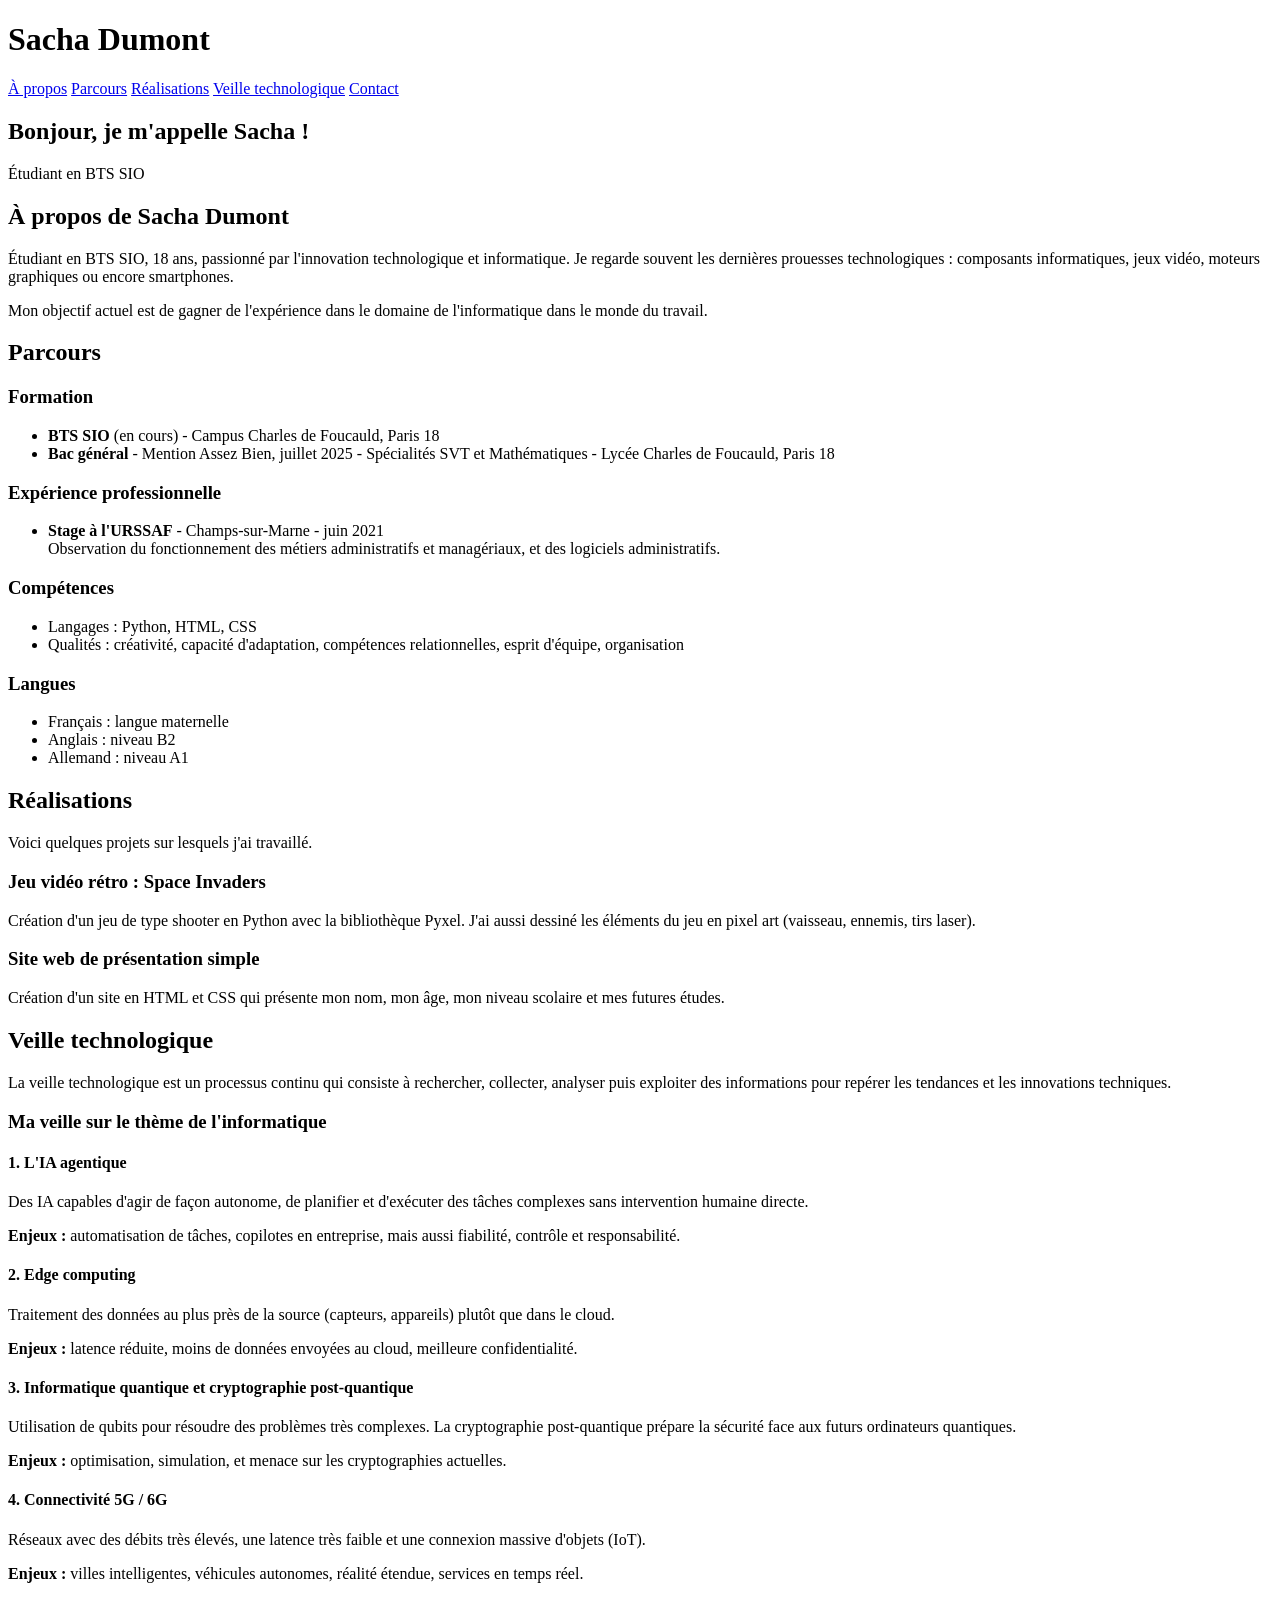
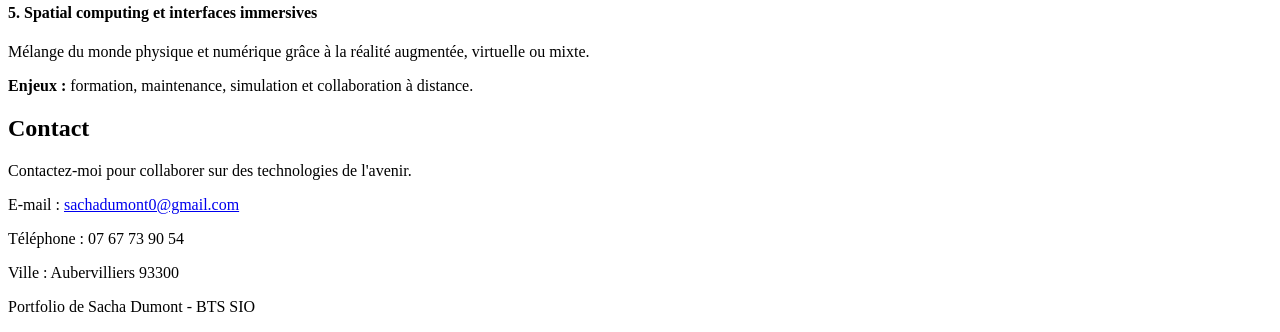
==== index.html @ 365c9a52 "Rename index.php to index.html" ====
<!DOCTYPE html>
<html lang="fr">
<head>
  <meta charset="UTF-8">
  <meta name="viewport" content="width=device-width, initial-scale=1">
  <title>Portfolio de Sacha Dumont</title>
  <link rel="stylesheet" href="style.css">
</head>
<body>

  <!-- Menu de navigation -->
  <header>
    <h1>Sacha Dumont</h1>
    <nav>
      <a href="#apropos">À propos</a>
      <a href="#parcours">Parcours</a>
      <a href="#realisations">Réalisations</a>
      <a href="#veille">Veille technologique</a>
      <a href="#contact">Contact</a>
    </nav>
  </header>

  <!-- Accueil -->
  <section id="accueil">
    <h2>Bonjour, je m'appelle Sacha !</h2>
    <p>Étudiant en BTS SIO</p>
  </section>

  <!-- À propos -->
  <section id="apropos">
    <h2>À propos de Sacha Dumont</h2>
    <p>Étudiant en BTS SIO, 18 ans, passionné par l'innovation technologique et informatique. Je regarde souvent les dernières prouesses technologiques : composants informatiques, jeux vidéo, moteurs graphiques ou encore smartphones.</p>
    <p>Mon objectif actuel est de gagner de l'expérience dans le domaine de l'informatique dans le monde du travail.</p>
  </section>

  <!-- Parcours -->
  <section id="parcours">
    <h2>Parcours</h2>

    <h3>Formation</h3>
    <ul>
      <li><strong>BTS SIO</strong> (en cours) - Campus Charles de Foucauld, Paris 18</li>
      <li><strong>Bac général</strong> - Mention Assez Bien, juillet 2025 - Spécialités SVT et Mathématiques - Lycée Charles de Foucauld, Paris 18</li>
    </ul>

    <h3>Expérience professionnelle</h3>
    <ul>
      <li><strong>Stage à l'URSSAF</strong> - Champs-sur-Marne - juin 2021<br>
      Observation du fonctionnement des métiers administratifs et managériaux, et des logiciels administratifs.</li>
    </ul>

    <h3>Compétences</h3>
    <ul>
      <li>Langages : Python, HTML, CSS</li>
      <li>Qualités : créativité, capacité d'adaptation, compétences relationnelles, esprit d'équipe, organisation</li>
    </ul>

    <h3>Langues</h3>
    <ul>
      <li>Français : langue maternelle</li>
      <li>Anglais : niveau B2</li>
      <li>Allemand : niveau A1</li>
    </ul>
  </section>

  <!-- Réalisations -->
  <section id="realisations">
    <h2>Réalisations</h2>
    <p>Voici quelques projets sur lesquels j'ai travaillé.</p>

    <div class="projet">
      <h3>Jeu vidéo rétro : Space Invaders</h3>
      <p>Création d'un jeu de type shooter en Python avec la bibliothèque Pyxel. J'ai aussi dessiné les éléments du jeu en pixel art (vaisseau, ennemis, tirs laser).</p>
    </div>

    <div class="projet">
      <h3>Site web de présentation simple</h3>
      <p>Création d'un site en HTML et CSS qui présente mon nom, mon âge, mon niveau scolaire et mes futures études.</p>
    </div>
  </section>

  <!-- Veille technologique -->
  <section id="veille">
    <h2>Veille technologique</h2>
    <p>La veille technologique est un processus continu qui consiste à rechercher, collecter, analyser puis exploiter des informations pour repérer les tendances et les innovations techniques.</p>

    <h3>Ma veille sur le thème de l'informatique</h3>

    <div class="projet">
      <h4>1. L'IA agentique</h4>
      <p>Des IA capables d'agir de façon autonome, de planifier et d'exécuter des tâches complexes sans intervention humaine directe.</p>
      <p><strong>Enjeux :</strong> automatisation de tâches, copilotes en entreprise, mais aussi fiabilité, contrôle et responsabilité.</p>
    </div>

    <div class="projet">
      <h4>2. Edge computing</h4>
      <p>Traitement des données au plus près de la source (capteurs, appareils) plutôt que dans le cloud.</p>
      <p><strong>Enjeux :</strong> latence réduite, moins de données envoyées au cloud, meilleure confidentialité.</p>
    </div>

    <div class="projet">
      <h4>3. Informatique quantique et cryptographie post-quantique</h4>
      <p>Utilisation de qubits pour résoudre des problèmes très complexes. La cryptographie post-quantique prépare la sécurité face aux futurs ordinateurs quantiques.</p>
      <p><strong>Enjeux :</strong> optimisation, simulation, et menace sur les cryptographies actuelles.</p>
    </div>

    <div class="projet">
      <h4>4. Connectivité 5G / 6G</h4>
      <p>Réseaux avec des débits très élevés, une latence très faible et une connexion massive d'objets (IoT).</p>
      <p><strong>Enjeux :</strong> villes intelligentes, véhicules autonomes, réalité étendue, services en temps réel.</p>
    </div>

    <div class="projet">
      <h4>5. Spatial computing et interfaces immersives</h4>
      <p>Mélange du monde physique et numérique grâce à la réalité augmentée, virtuelle ou mixte.</p>
      <p><strong>Enjeux :</strong> formation, maintenance, simulation et collaboration à distance.</p>
    </div>
  </section>

  <!-- Contact -->
  <section id="contact">
    <h2>Contact</h2>
    <p>Contactez-moi pour collaborer sur des technologies de l'avenir.</p>
    <p>E-mail : <a href="mailto:sachadumont0@gmail.com">sachadumont0@gmail.com</a></p>
    <p>Téléphone : 07 67 73 90 54</p>
    <p>Ville : Aubervilliers 93300</p>
  </section>

  <footer>
    <p>Portfolio de Sacha Dumont - BTS SIO</p>
  </footer>

</body>
</html>
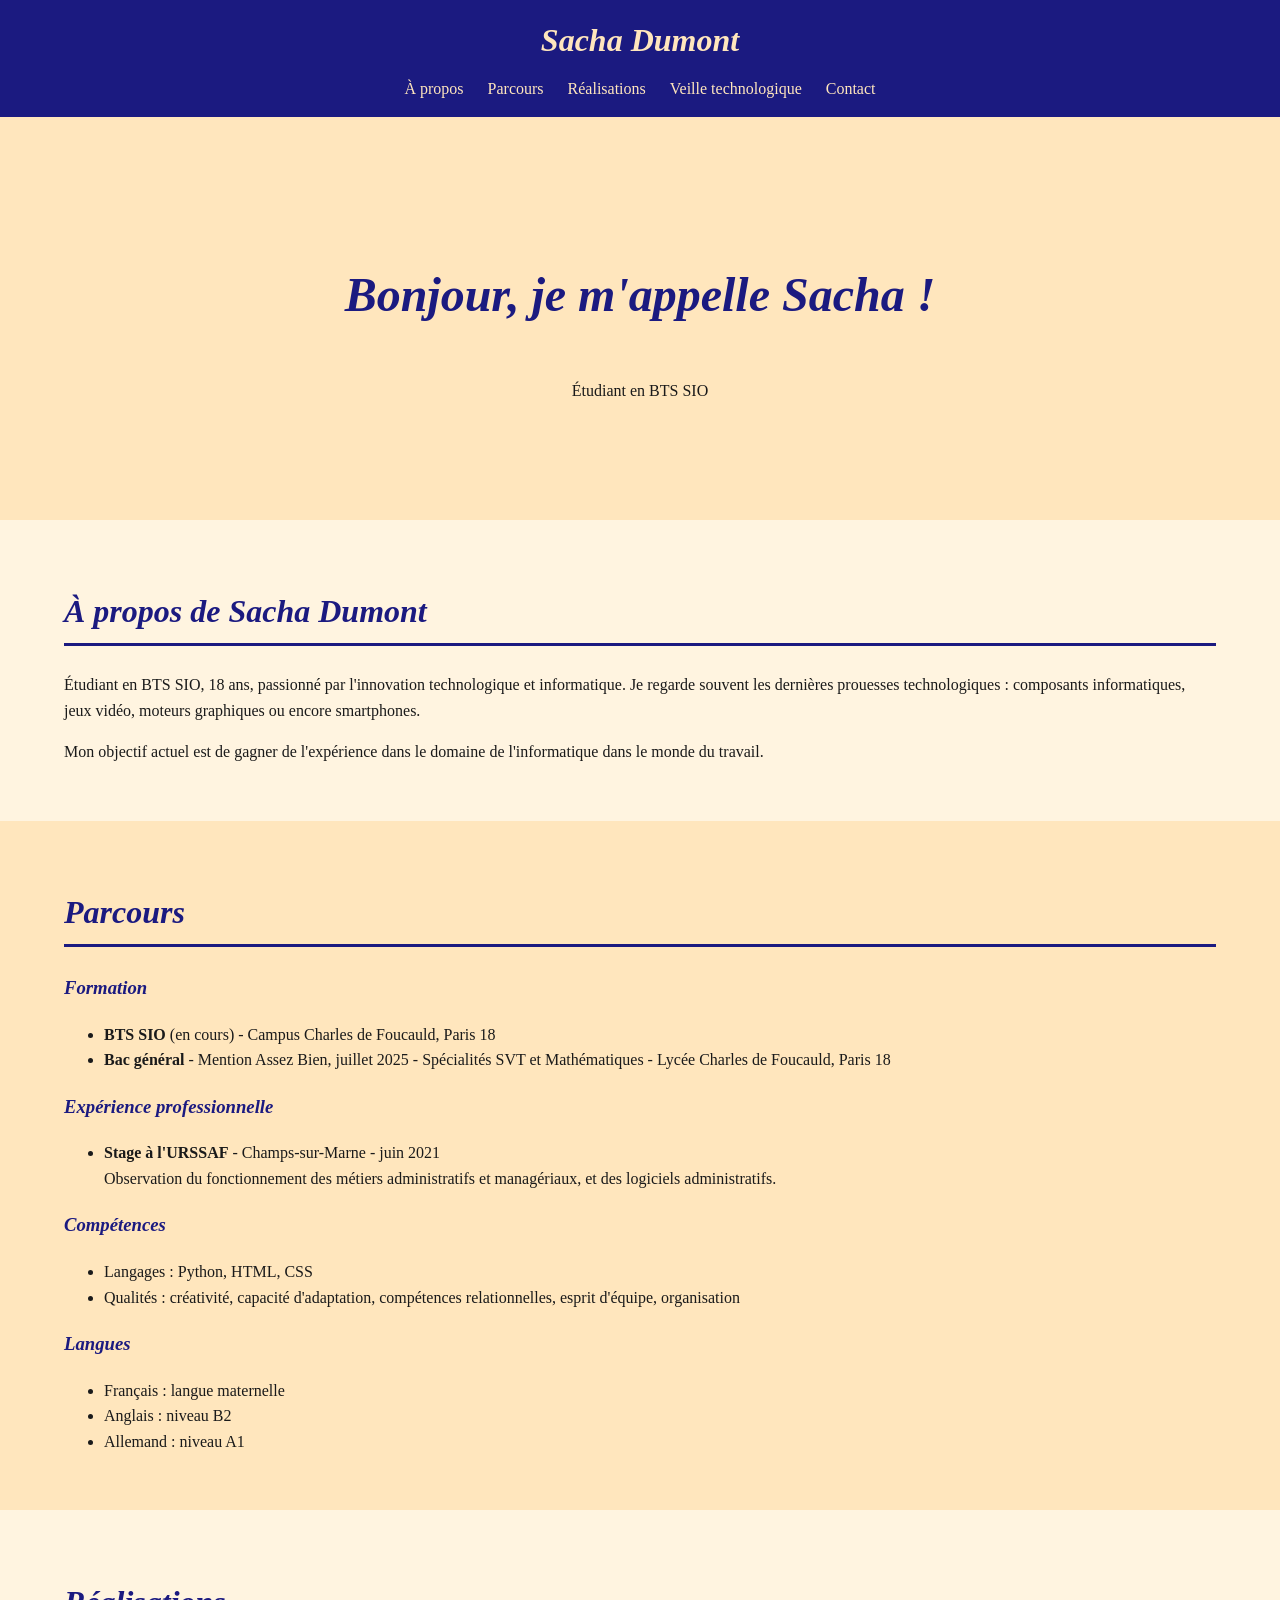
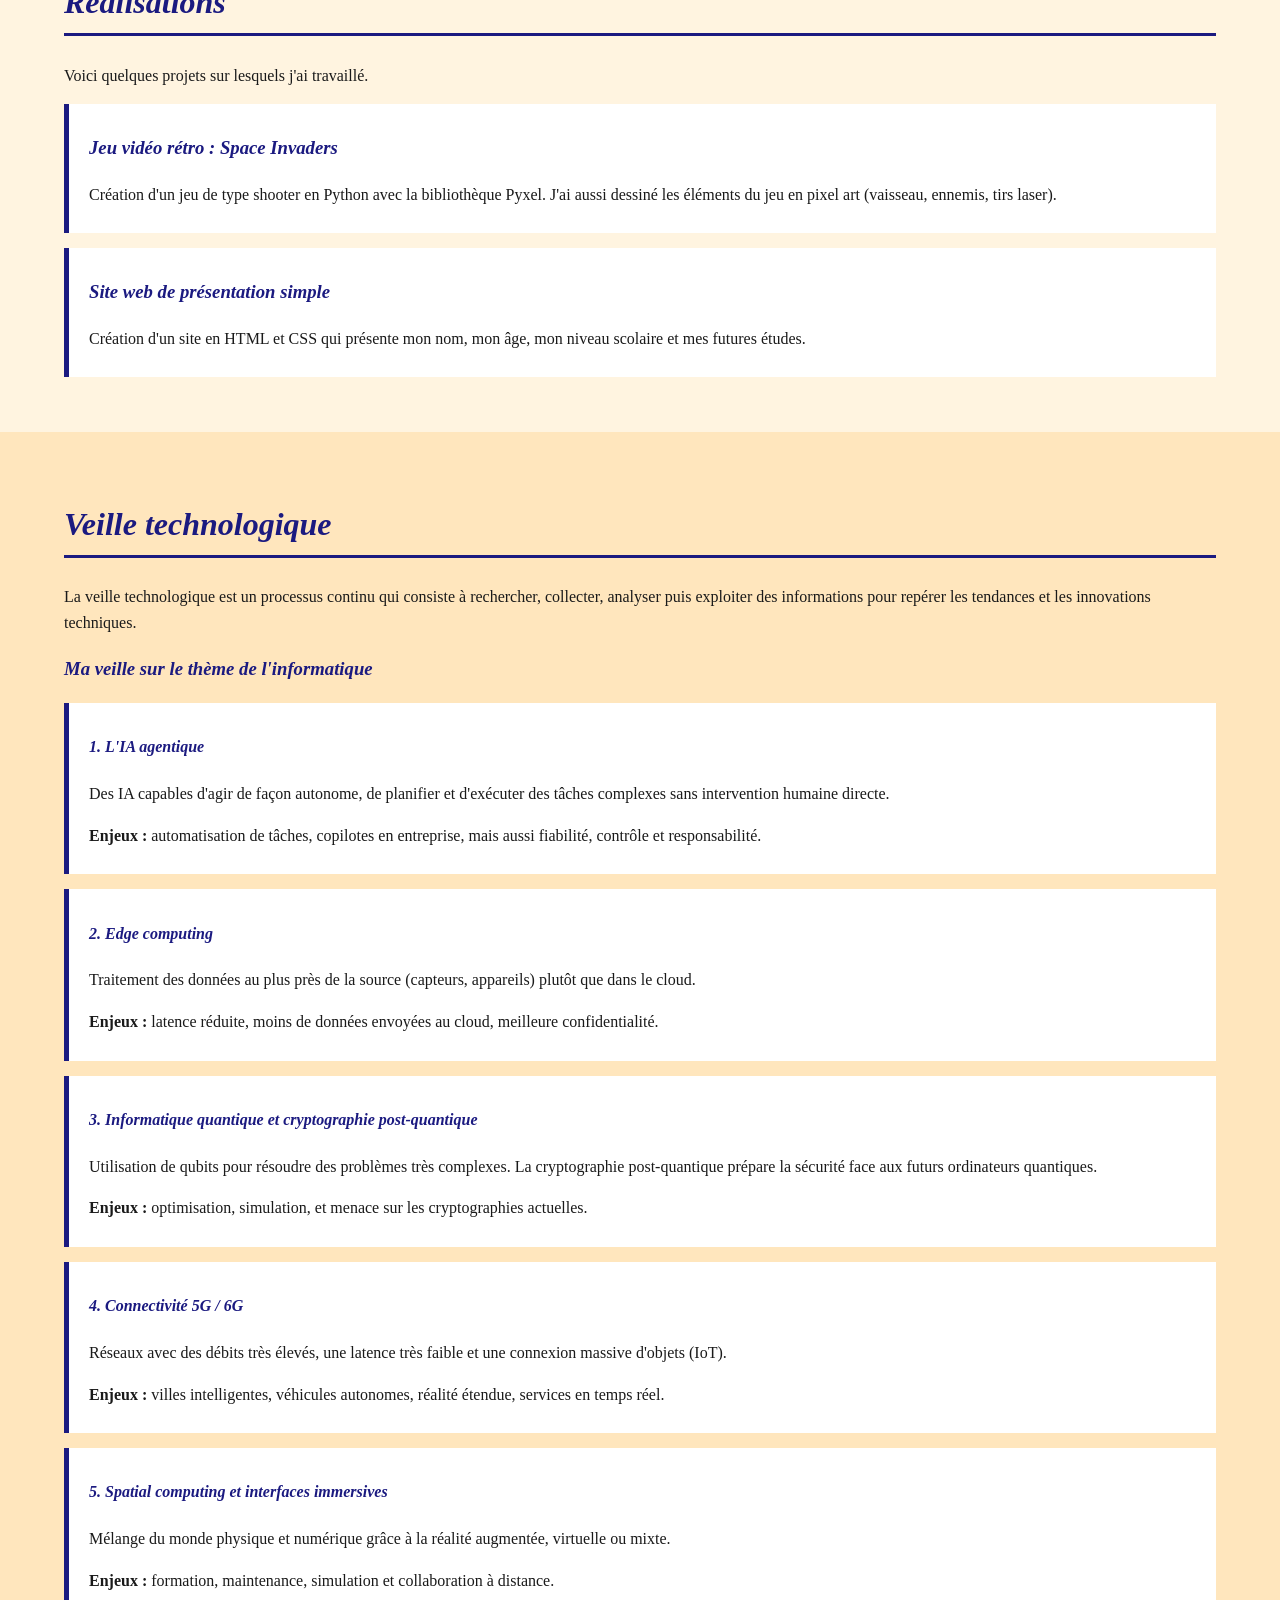
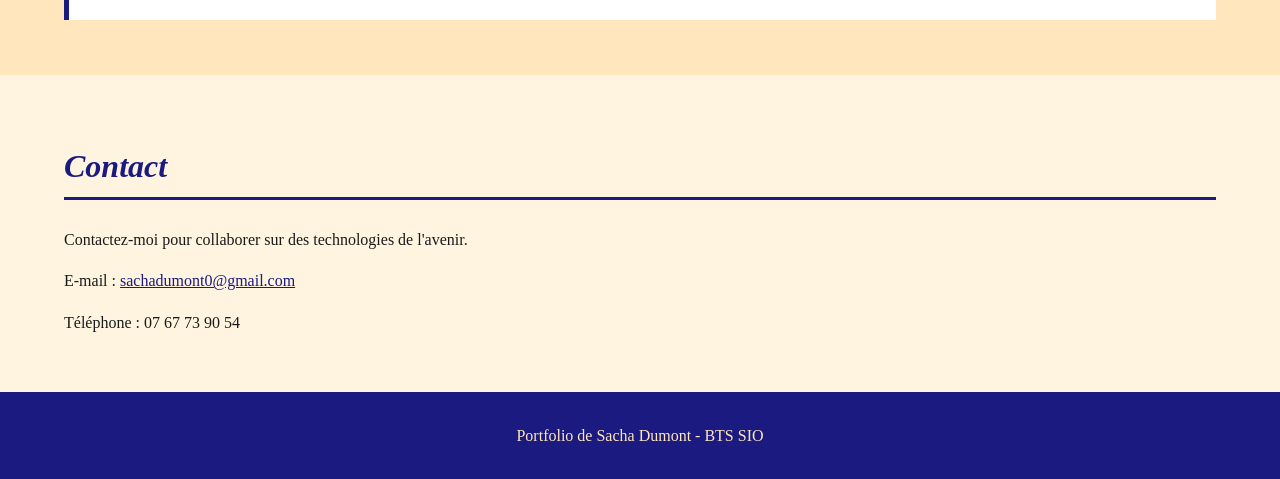
==== commit d8c23aaa: "Remove city information from contact section" ====
--- a/index.html
+++ b/index.html
@@ -123,7 +123,6 @@
     <p>Contactez-moi pour collaborer sur des technologies de l'avenir.</p>
     <p>E-mail : <a href="mailto:sachadumont0@gmail.com">sachadumont0@gmail.com</a></p>
     <p>Téléphone : 07 67 73 90 54</p>
-    <p>Ville : Aubervilliers 93300</p>
   </section>
 
   <footer>
--- a/style.css
+++ b/style.css
@@ -0,0 +1,92 @@
+/* ===== COULEURS (reprises du portfolio Canva) ===== */
+:root {
+  --bleu-marine: #1b1a80;   /* bleu des titres et du logo */
+  --creme: #ffe6bd;         /* fond crème de la page d'accueil */
+  --creme-clair: #fff4e0;   /* fond des sections en alternance */
+  --noir: #1a1a1a;          /* texte */
+}
+
+/* ===== STYLE GÉNÉRAL ===== */
+body {
+  font-family: Georgia, "Times New Roman", serif;
+  margin: 0;
+  background-color: var(--creme);
+  color: var(--noir);
+  line-height: 1.6;
+}
+
+/* ===== EN-TÊTE ET MENU (pleine largeur) ===== */
+header {
+  background-color: var(--bleu-marine);
+  color: var(--creme);
+  padding: 15px 5%;
+  text-align: center;
+}
+
+header h1 {
+  margin: 0 0 10px 0;
+  font-style: italic;
+}
+
+nav a {
+  color: var(--creme);
+  margin: 0 10px;
+  text-decoration: none;
+}
+
+nav a:hover {
+  text-decoration: underline;
+}
+
+/* ===== SECTIONS (pleine largeur) ===== */
+section {
+  padding: 40px 5%;
+  background-color: var(--creme);
+}
+
+/* une section sur deux avec un fond plus clair */
+section:nth-of-type(even) {
+  background-color: var(--creme-clair);
+}
+
+h2, h3, h4 {
+  color: var(--bleu-marine);
+  font-style: italic;
+}
+
+h2 {
+  font-size: 2em;
+  border-bottom: 3px solid var(--bleu-marine);
+  padding-bottom: 5px;
+}
+
+a {
+  color: var(--bleu-marine);
+}
+
+/* page d'accueil : grand titre centré comme sur Canva */
+#accueil {
+  text-align: center;
+  padding: 100px 5%;
+}
+
+#accueil h2 {
+  font-size: 3em;
+  border-bottom: none;
+}
+
+/* ===== ENCADRÉS (projets et veille) ===== */
+.projet {
+  border-left: 5px solid var(--bleu-marine);
+  background-color: white;
+  padding: 10px 20px;
+  margin-bottom: 15px;
+}
+
+/* ===== PIED DE PAGE ===== */
+footer {
+  background-color: var(--bleu-marine);
+  color: var(--creme);
+  text-align: center;
+  padding: 15px 5%;
+}
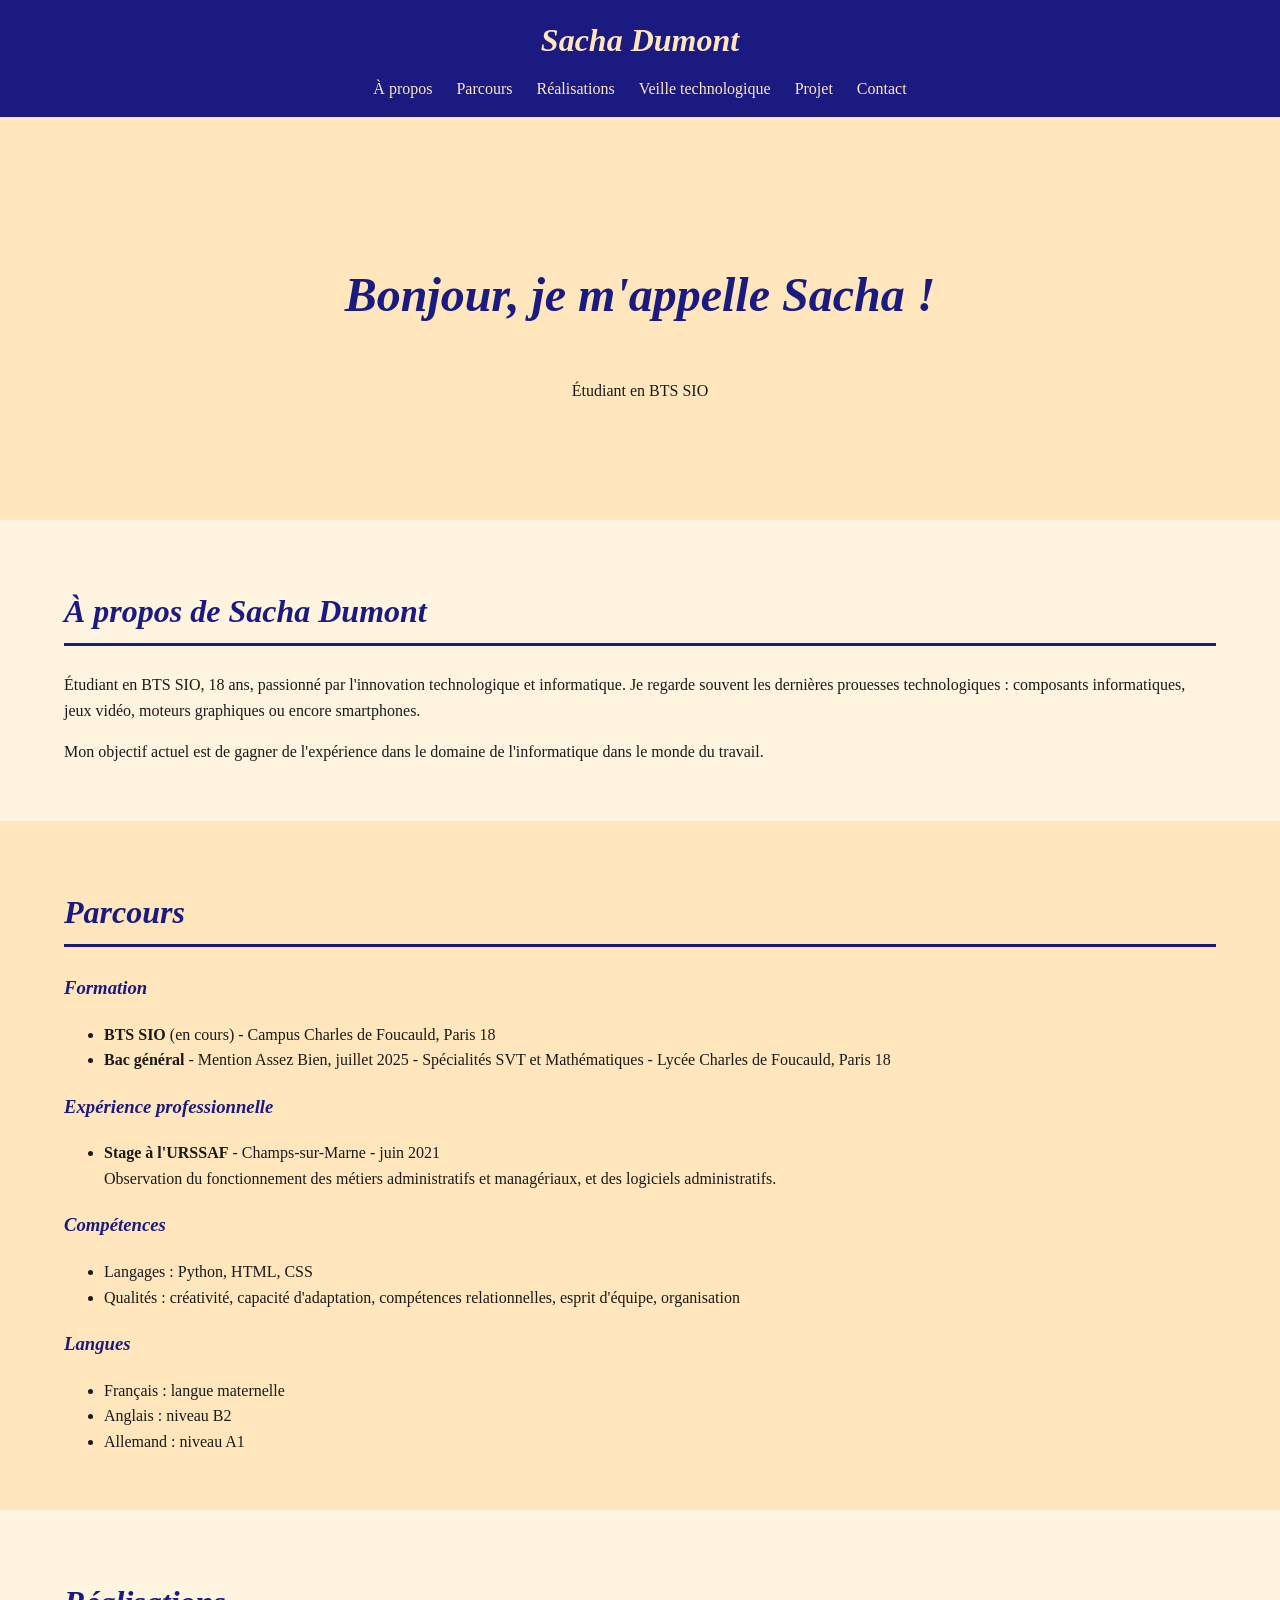
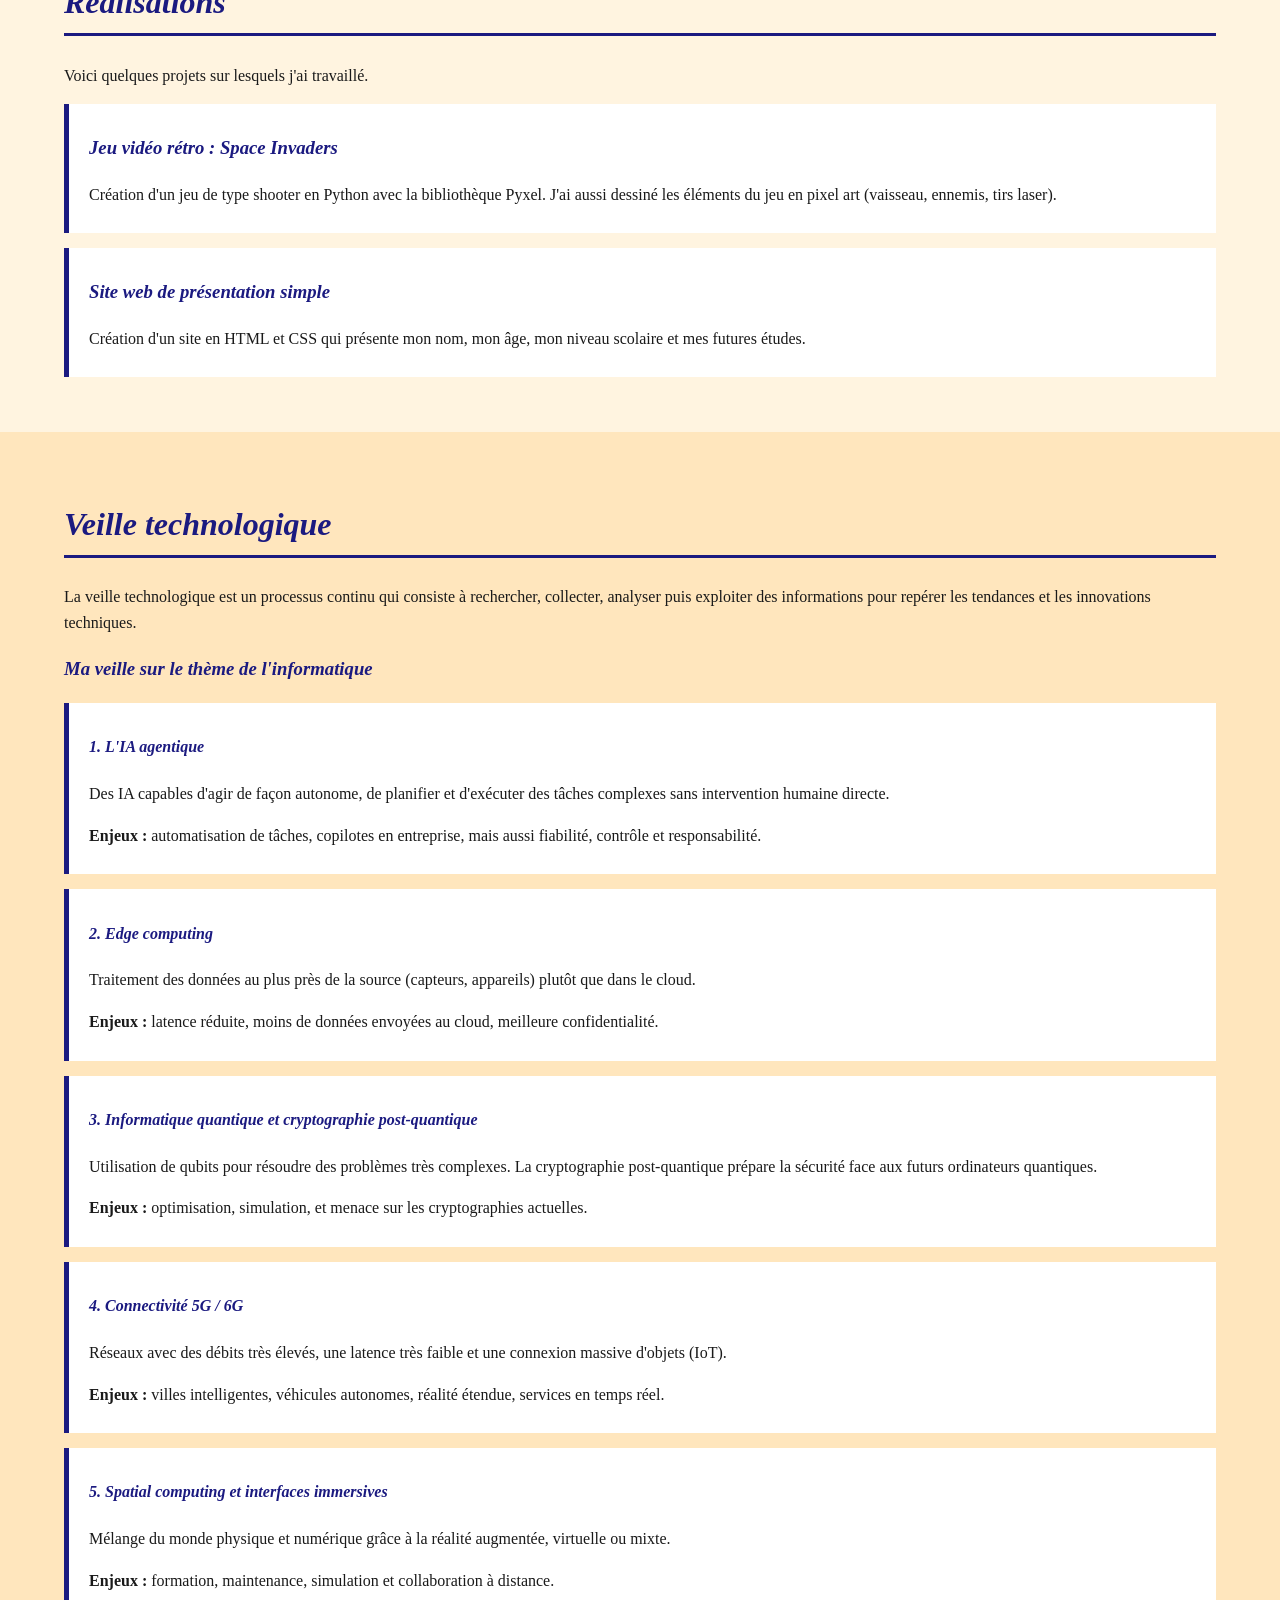
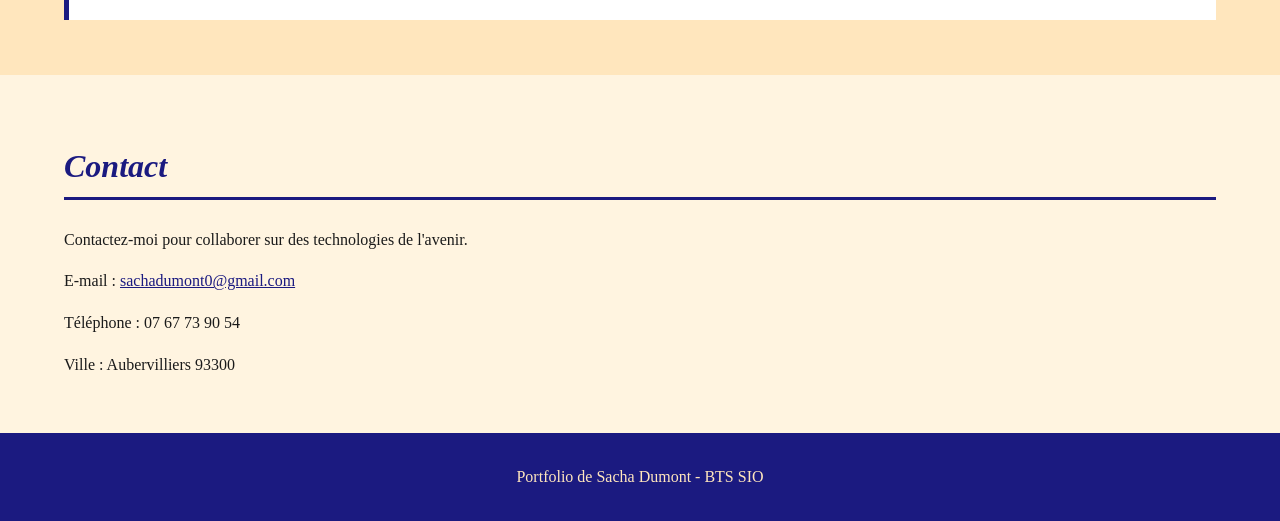
==== commit f6d7bd03: "Add 'Projet' link and city info to contact section Added a link to 'Projet' and included city inform" ====
--- a/index.html
+++ b/index.html
@@ -16,6 +16,7 @@
       <a href="#parcours">Parcours</a>
       <a href="#realisations">Réalisations</a>
       <a href="#veille">Veille technologique</a>
+      <a href="projet.html">Projet</a>
       <a href="#contact">Contact</a>
     </nav>
   </header>
@@ -123,6 +124,7 @@
     <p>Contactez-moi pour collaborer sur des technologies de l'avenir.</p>
     <p>E-mail : <a href="mailto:sachadumont0@gmail.com">sachadumont0@gmail.com</a></p>
     <p>Téléphone : 07 67 73 90 54</p>
+    <p>Ville : Aubervilliers 93300</p>
   </section>
 
   <footer>
